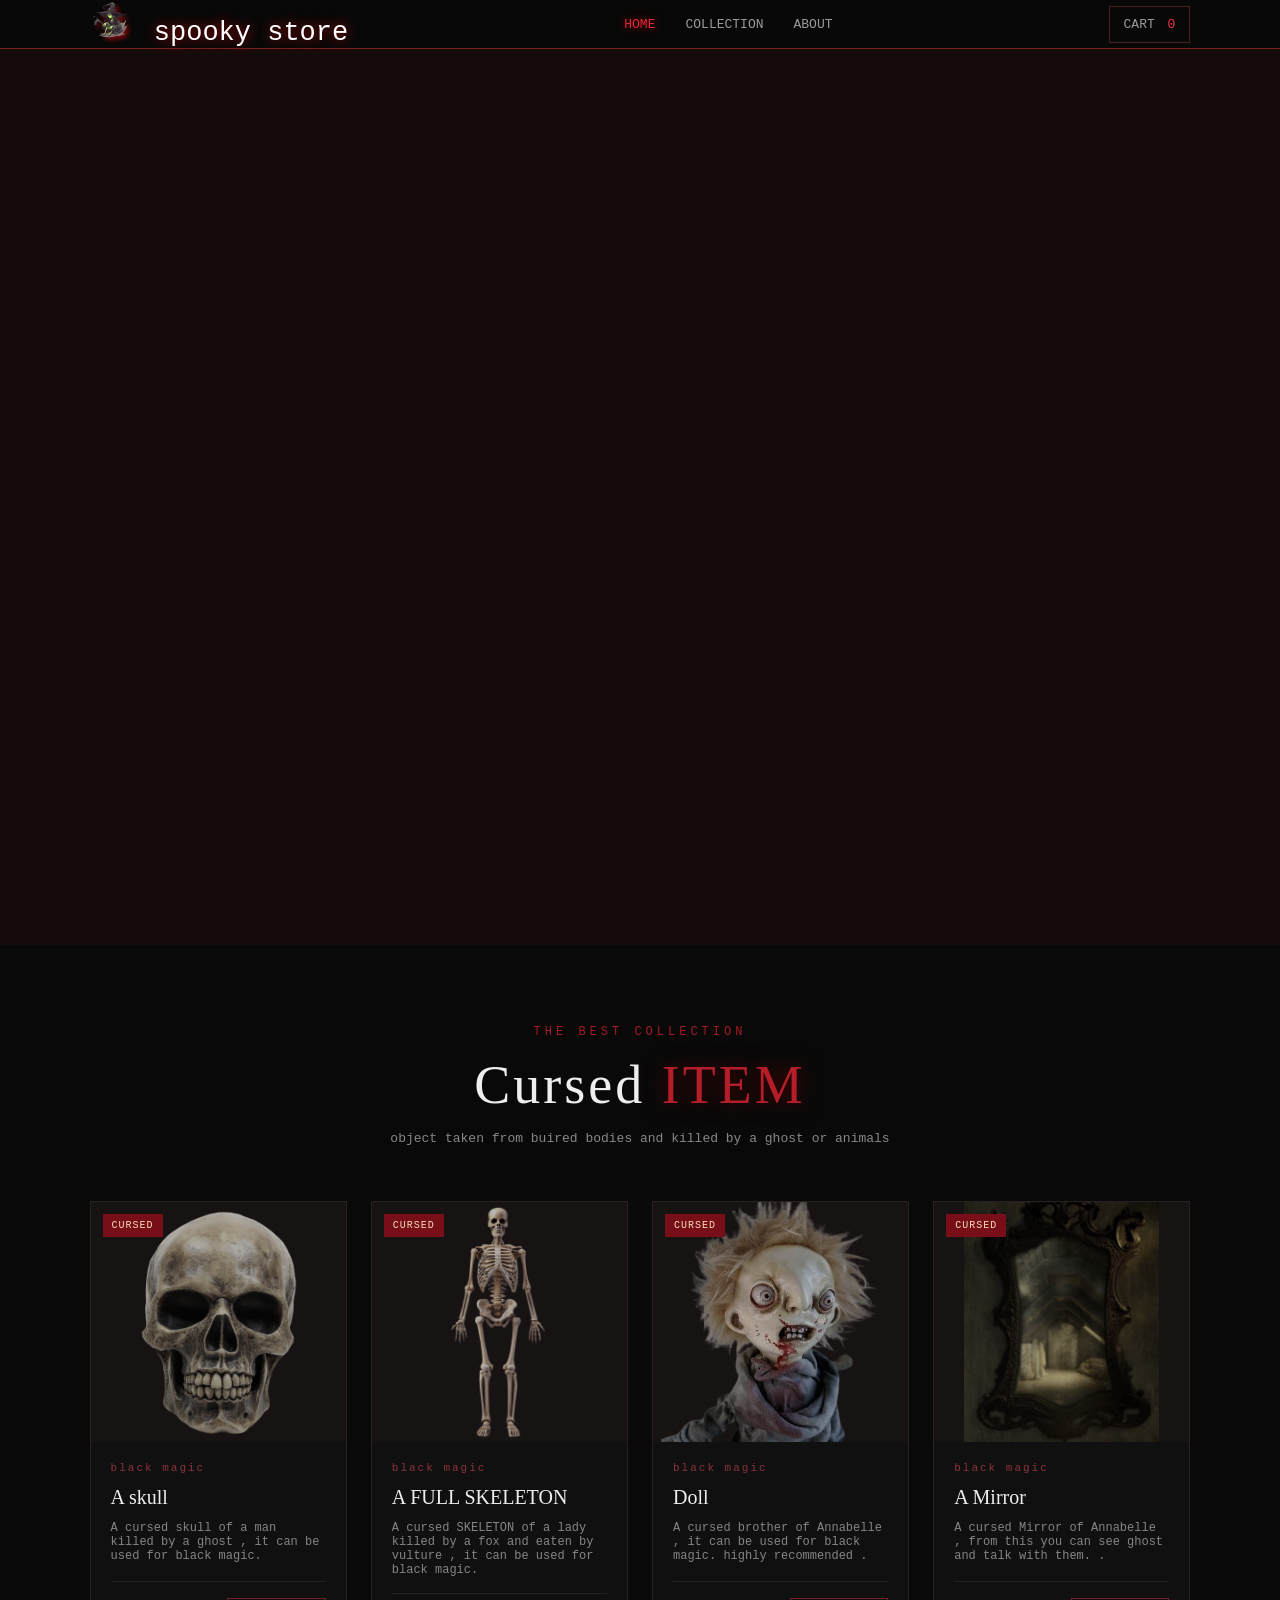
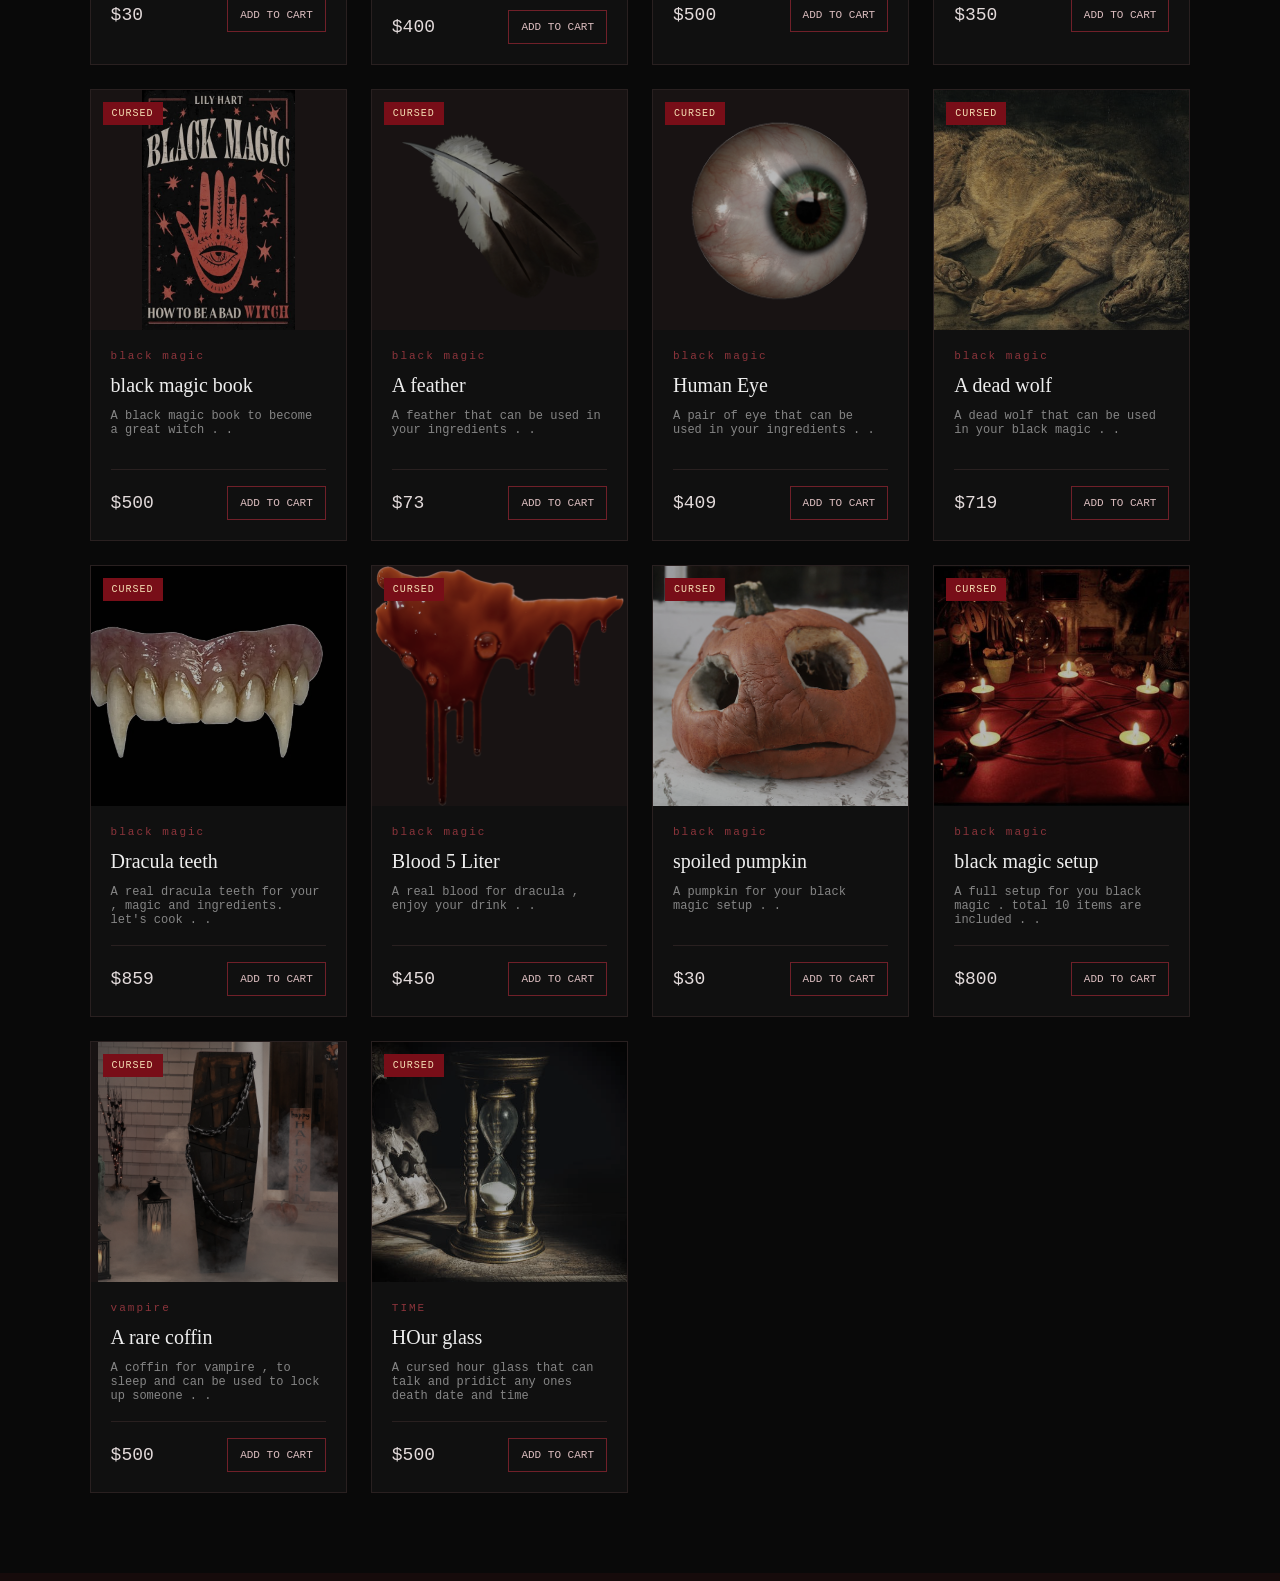
==== index.html @ 58c18a5a "added more shop items and made the shop responsive for small devies also" ====
<!DOCTYPE html>
<html lang="en">
<head>
    <meta charset="UTF-8">
    <meta name="viewport" content="width=device-width, initial-scale=1.0">
    <link rel="stylesheet" href="style.css">
    <title>Spooky store</title>
</head>
<body>
     <nav class="spooky-navbar">
        <a href="#" class="logo">
            <span class="icon">
                <img src="./assets/logo.png" alt="manager of spooky store" width="40px">
            </span>
            spooky <span>store</span>
        </a>
        <div class="spooky-links">
            <a href="#home" class="home"> Home</a>
            <a href="#collection"> collection</a>
            <a href="#about">About</a>
        </div>
        <a href="#cart" class="cart">
            <span>cart</span>
            <span class="cart-item">0 </span>
        </a>
     </nav>
     <div class="theme" id="theme">
        <div class="title-img">
        <img src="./assets/witch.png" alt="spooky store manager" width="300px">
        </div>
        <h1 class="title">SPOOKY STORE</h1>
     </div>
     <br><br><br>
    <section  class="spooky-shop-section" id="collection">
        <div class="shop-heading">
            <p class="headone">THE BEST COLLECTION</p>
            <h1>Cursed <span>ITEM</span></h1>
            <p>object taken from buired bodies and killed by a ghost or animals</p>
        </div>
        <div class="shop-grid">
            <div class="item-card">
                <div class="item-image">
                    <img src="./assets/shop-items/skull.png" alt="an cursed skull for black magic">
                    <span class="item-tag">CURSED</span>
                </div>
                <div class="item-info">
                    <p class="item-type">black magic</p>
                    <h2>A skull</h2>
                    <p class="item-detail">
                        A cursed skull of a man killed by a ghost , it can be used for black magic.
                    </p>
                     <div class="item-down">
                    <span class="price">$30</span>
                    <button class="add-to-cart">ADD TO CART</button>
                </div>
                </div>
            </div>
            
             <div class="item-card">
                <div class="item-image">
                    <img src="./assets/shop-items/skeleton.png" alt="an cursed skeleton for black magic">
                    <span class="item-tag">CURSED</span>
                </div>
                <div class="item-info">
                    <p class="item-type">black magic</p>
                    <h2>A FULL SKELETON</h2>
                    <p class="item-detail">
                        A cursed SKELETON of a lady killed by a fox and eaten by vulture , it can be used for black magic.
                    </p>
                     <div class="item-down">
                    <span class="price">$400</span>
                    <button class="add-to-cart">ADD TO CART</button>
                </div>
                </div>
            </div>
         
             <div class="item-card">
                <div class="item-image">
                    <img src="./assets/shop-items/creepy-dool.png" alt="an cursed doll">
                    <span class="item-tag">CURSED</span>
                </div>
                <div class="item-info">
                    <p class="item-type">black magic</p>
                    <h2>Doll</h2>
                    <p class="item-detail">
                        A cursed brother of Annabelle , it can be used for black magic. highly recommended
.                    </p>
                     <div class="item-down">
                    <span class="price">$500</span>
                    <button class="add-to-cart">ADD TO CART</button>
                </div>
                </div>
            </div>
             <div class="item-card">
                <div class="item-image">
                    <img src="./assets/shop-items/mirror.png" alt="an cursed mirrior">
                    <span class="item-tag">CURSED</span>
                </div>
                <div class="item-info">
                    <p class="item-type">black magic</p>
                    <h2>A Mirror</h2>
                    <p class="item-detail">
                        A cursed Mirror of Annabelle , from this you can see ghost and talk with them.
.                    </p>
                     <div class="item-down">
                    <span class="price">$350</span>
                    <button class="add-to-cart">ADD TO CART</button>
                </div>
                </div>
            </div>
             <div class="item-card">
                <div class="item-image">
                    <img src="./assets/shop-items/book.png" alt="a black magic book">
                    <span class="item-tag">CURSED</span>
                </div>
                <div class="item-info">
                    <p class="item-type">black magic</p>
                    <h2>black magic book</h2>
                    <p class="item-detail">
                       A black magic book to become a great witch .
.                    </p>
                     <div class="item-down">
                    <span class="price">$500</span>
                    <button class="add-to-cart">ADD TO CART</button>
                </div>
                </div>
            </div>
              
             <div class="item-card">
                <div class="item-image">
                    <img src="./assets/shop-items/feather.png" alt="a feather">
                    <span class="item-tag">CURSED</span>
                </div>
                <div class="item-info">
                    <p class="item-type">black magic</p>
                    <h2>A feather </h2>
                    <p class="item-detail">
                       A feather that can be used in your ingredients .
.                    </p>
                     <div class="item-down">
                    <span class="price">$73</span>
                    <button class="add-to-cart">ADD TO CART</button>
                </div>
                </div>
            </div>
           
             <div class="item-card">
                <div class="item-image">
                    <img src="./assets/shop-items/eye.png" alt="a eye">
                    <span class="item-tag">CURSED</span>
                </div>
                <div class="item-info">
                    <p class="item-type">black magic</p>
                    <h2>Human Eye </h2>
                    <p class="item-detail">
                       A pair of eye that can be used in your ingredients .
.                    </p>
                     <div class="item-down">
                    <span class="price">$409</span>
                    <button class="add-to-cart">ADD TO CART</button>
                </div>
                </div>
            </div>
               
            <div class="item-card">
                <div class="item-image">
                    <img src="./assets/shop-items/wolf.png" alt="a dead wolf">
                    <span class="item-tag">CURSED</span>
                </div>
                <div class="item-info">
                    <p class="item-type">black magic</p>
                    <h2>A dead wolf </h2>
                    <p class="item-detail">
                       A dead wolf that can be used in your black magic .
.                    </p>
                     <div class="item-down">
                    <span class="price">$719</span>
                    <button class="add-to-cart">ADD TO CART</button>
                </div>
                </div>
            </div>
             
            <div class="item-card">
                <div class="item-image">
                    <img src="./assets/shop-items/dracula-teeth.png" alt="a dracula teeth">
                    <span class="item-tag">CURSED</span>
                </div>
                <div class="item-info">
                    <p class="item-type">black magic</p>
                    <h2>Dracula teeth </h2>
                    <p class="item-detail">
                        A real dracula teeth for your , magic and ingredients. let's cook .
.                    </p>
                     <div class="item-down">
                    <span class="price">$859</span>
                    <button class="add-to-cart">ADD TO CART</button>
                </div>
                </div>
            </div>
              
               
            <div class="item-card">
                <div class="item-image">
                    <img src="./assets/shop-items/human-blood.png" alt="Human blood">
                    <span class="item-tag">CURSED</span>
                </div>
                <div class="item-info">
                    <p class="item-type">black magic</p>
                    <h2>Blood 5 Liter </h2>
                    <p class="item-detail">
                        A real blood for dracula , enjoy your drink  .
.                    </p>
                     <div class="item-down">
                    <span class="price">$450</span>
                    <button class="add-to-cart">ADD TO CART</button>
                </div>
                </div>
            </div>
               <div class="item-card">
                <div class="item-image">
                    <img src="./assets/shop-items/pumpkin.png" alt="pumpkin">
                    <span class="item-tag">CURSED</span>
                </div>
                <div class="item-info">
                    <p class="item-type">black magic</p>
                    <h2>spoiled pumpkin</h2>
                    <p class="item-detail">
                        A pumpkin for your black magic setup .
.                    </p>
                     <div class="item-down">
                    <span class="price">$30</span>
                    <button class="add-to-cart">ADD TO CART</button>
                </div>
                </div>
            </div>

            <div class="item-card">
                <div class="item-image">
                    <img src="./assets/shop-items/bm-setup.png" alt="setup">
                    <span class="item-tag">CURSED</span>
                </div>
                <div class="item-info">
                    <p class="item-type">black magic</p>
                    <h2>black magic setup</h2>
                    <p class="item-detail">
                        A full setup for you black magic . total 10 items are included .
.                    </p>
                     <div class="item-down">
                    <span class="price">$800</span>
                    <button class="add-to-cart">ADD TO CART</button>
                </div>
                </div>
            </div>
             <div class="item-card">
                <div class="item-image">
                    <img src="./assets/shop-items/coffin.png" alt="coffin">
                    <span class="item-tag">CURSED</span>
                </div>
                <div class="item-info">
                    <p class="item-type">vampire</p>
                    <h2>A rare coffin</h2>
                    <p class="item-detail">
                        A coffin for vampire , to sleep and can be used to lock up someone .
.                    </p>
                     <div class="item-down">
                    <span class="price">$500</span>
                    <button class="add-to-cart">ADD TO CART</button>
                </div>
                </div>
            </div>
           
               <div class="item-card">
                <div class="item-image">
                    <img src="./assets/shop-items/hour-glass.png" alt="hour glass">
                    <span class="item-tag">CURSED</span>
                </div>
                <div class="item-info">
                    <p class="item-type">TIME</p>
                    <h2>HOur glass</h2>
                    <p class="item-detail">
                       A cursed hour glass that can talk and pridict any ones death date and time 
                                        </p>
                     <div class="item-down">
                    <span class="price">$500</span>
                    <button class="add-to-cart">ADD TO CART</button>
                </div>
                </div>
            </div>

        </div>
    </section>
     <script src="script.js"></script>
</body>
</html>
---- style.css ----
*{
    margin: 0;
    padding: 0;
    box-sizing: border-box;
}
body{
    background-color: rgb(22, 11, 11);
}

#theme{
    opacity: 1;
    width: 100%;
    height: 99vh;
    display: flex;
    align-items: center;
    justify-content: center;
    flex-direction: column;
    gap: 30px;
    transition: opacity 1s ease;
}
@font-face {
    font-family: come;
    src: url(./assets/fonts/come.ttf);
}
.title{
    font-family: come;
    color: rgb(183, 25, 25);
    font-size: 150px;
}


.title-img {
    position: relative;
    display: inline-block;
}

.title-img img {
    display: block;
    filter: drop-shadow(5px 5px 15px red);
}

.title-img::before,
.title-img::after {
    content: "";
    position: absolute;
    inset: 0;
    background: url("/assets/witch.png") center/cover;
    pointer-events: none;
}

.title-img::before {
    animation: glitch1 2s infinite linear alternate-reverse;
    mix-blend-mode: screen;
}

.title-img::after {
    animation: glitch2 1.5s infinite linear alternate-reverse;
    mix-blend-mode: screen;
}

@keyframes glitch1 {

    0%,
    90% {
        clip-path: inset(0 0 0 0);
        transform: translate(0);
    }

    92% {
        clip-path: inset(20% 0 60% 0);
        transform: translate(-8px, 2px);
    }

    95% {
        clip-path: inset(70% 0 10% 0);
        transform: translate(8px, -2px);
    }

    100% {
        clip-path: inset(40% 0 40% 0);
        transform: translate(-4px);
    }

}

@keyframes glitch2 {

    0%,
    90% {
        clip-path: inset(0 0 0 0);
        transform: translate(0);
    }

    92% {
        clip-path: inset(10% 0 70% 0);
        transform: translate(-8px, 2px);
    }

    95% {
        clip-path: inset(60% 0 20% 0);
        transform: translate(8px, -2px);
    }

    100% {
        clip-path: inset(30% 0 70% 0);
        transform: translate(-4px);
    }
}

.spooky-navbar{
    position: fixed;
    z-index: 99;
    width: 100%;
    
    padding: 0 7%;
    display: flex;
    align-items: center;
    justify-content: space-between;
    gap: 24px;
    background: #080808;
    border-bottom: 1px solid #791f1f;
    font-family: monospace;
}

.logo{
    font-size: 27px;
    color: rgb(255, 255, 255);
    text-decoration: none;
    white-space: nowrap;
    text-shadow: 0 0 12px rgb(182, 8, 8);
}
.icon{
    margin-right: 8px;
}
.icon img{
    filter: drop-shadow(3px 3px 2px rgba(214, 10, 10, 0.5));
}
.spooky-links{
 display: flex;
 gap: 30px;
}
.spooky-links a, .cart{
    color: #9c9999;
    font-size: 13px;
    text-transform: uppercase;
    text-decoration: none;
    transition: color 0.3s , text-shadow 0.3s;
}

.spooky-links a:hover, .spooky-links a.home , .cart:hover{
    color: #e32636;
    text-shadow: 0 0 10px #8b0000;
}

.spooky-links a{
    position: relative;
    padding: 10px 0;
}

.spooky-links a::after{
    content: "";
    position: absolute;
    left: 0;
    bottom: 0;
    width: 0px;
    height: 2px;
    background: #c01825;
    transition: width 0.3s;
}

.spooky-links a:hover::after,
.spooky-links a.active::after {
  width: 100%;
}

.cart {
  border: 1px solid #492020;
  padding: 10px 14px;
  white-space: nowrap;
}

.cart-item {
  color: #ed3945;
  margin-left: 5px;
}

.spooky-shop-section{
     background: #090909;
     color: rgb(238, 238, 238);
     padding: 80px 7%;
     min-height: 100vh;
}
.shop-heading{
    text-align: center;
    margin-bottom: 55px;
}
.headone{
    color: #a51b25;
    font-family: monospace;
    letter-spacing: 4px;
    font-size: 12px;
}
.shop-heading h1{
    font-family: cursive;
    font-size: clamp(38px,6vh,68px);
    font-weight: normal;
    margin: 15px;
    letter-spacing: 3px;
}
.shop-heading h1 span{
    color: #b51d29;
    text-shadow: 0 0 20px #5a0000;
}
.shop-heading > p:last-child{
    color: #888888;
    font-family:monospace;
}

.shop-grid{
    display: grid;
    grid-template-columns: repeat(4,minmax(0,1fr));
    gap: 24px;
}

.item-card{
    background:#101010;
    border: 1px solid #292020;
    transition: transform 0.3s , border-color 0.3s , box-shadow 0.3s;
    overflow: hidden;
}
.item-card:hover{
    transform: translateY(-7px);
    border-color: #8d1720;
    box-shadow: 0 8px 30px #4a000022;
}

.item-image{
    height: 240px;
    position: relative;
    overflow: hidden;
    background:#181313;
    display: flex;
    align-items: center;
    justify-content: center;
    flex-direction: column;
}
.item-image img{
    height: 100%;
    object-fit: cover;
    display: block;
    filter: brightness(0.72) saturate(0.65);
    transition: transform 0.5s , filter 0.5s;
}
.item-card:hover .item-image img{
    transform: scale(1.06);
    filter: brightness(0.95) saturate(0.85);
}
.item-tag{
    position: absolute;
    top: 12px;
    left: 12px;
    background:#780e18;
    color: wheat;
    padding: 6px 9px;
    font-size: 10px;
    font-family: monospace;
    letter-spacing: 1px;
}
.item-info{
    padding: 20px;
}
.item-type{
    color: #8b343b;
    font-size: 11px;
    font-family: monospace;
    letter-spacing: 2px;
}
.item-info h2{
    font-size: 20px;
    font-weight: normal;
    margin: 12px 0;
}

.item-detail{
    color: #858585;
    font-size: 12px;
    font-family: monospace;
    min-height: 44px;

}

.item-down{
    display: flex;
    align-items: center;
    justify-content: space-between;
    gap: 10px;
    flex-wrap: wrap;
    margin-top: 16px;
    border-top: 1px solid #292020;
    padding-top:16px;
}

.price{
    color: #e2dada;
    font-size: 18px;
    font-family: monospace;
}
.add-to-cart{
    background-color: transparent;
    border: 1px solid #702029;
    color: #dbbdbf;
    padding: 10px 12px;
    font-size: 11px;
    font-family: monospace;
   cursor: pointer;
   transition: background 0.3s , color 0.3s;
}
.add-to-cart:hover{
    background: #861521;
    color: white;
}


/* responsive design grid */
@media (max-width : 650px) {
    .spooky-navbar{
        padding: 18px 5%;
        flex-wrap: wrap;
        justify-content: center;
    }
    .spooky-links{
        order: 3;
        width: 100%;
        justify-content: center;
        gap: 20px;
    }
    
}

@media (max-width:520px) {
    .shop-grid{
        grid-template-columns: 1fr;
    }
    .item-image{
        height: 280px;
    }
    .spooky-shop-section{
        padding: 55px 6%;
    }
}
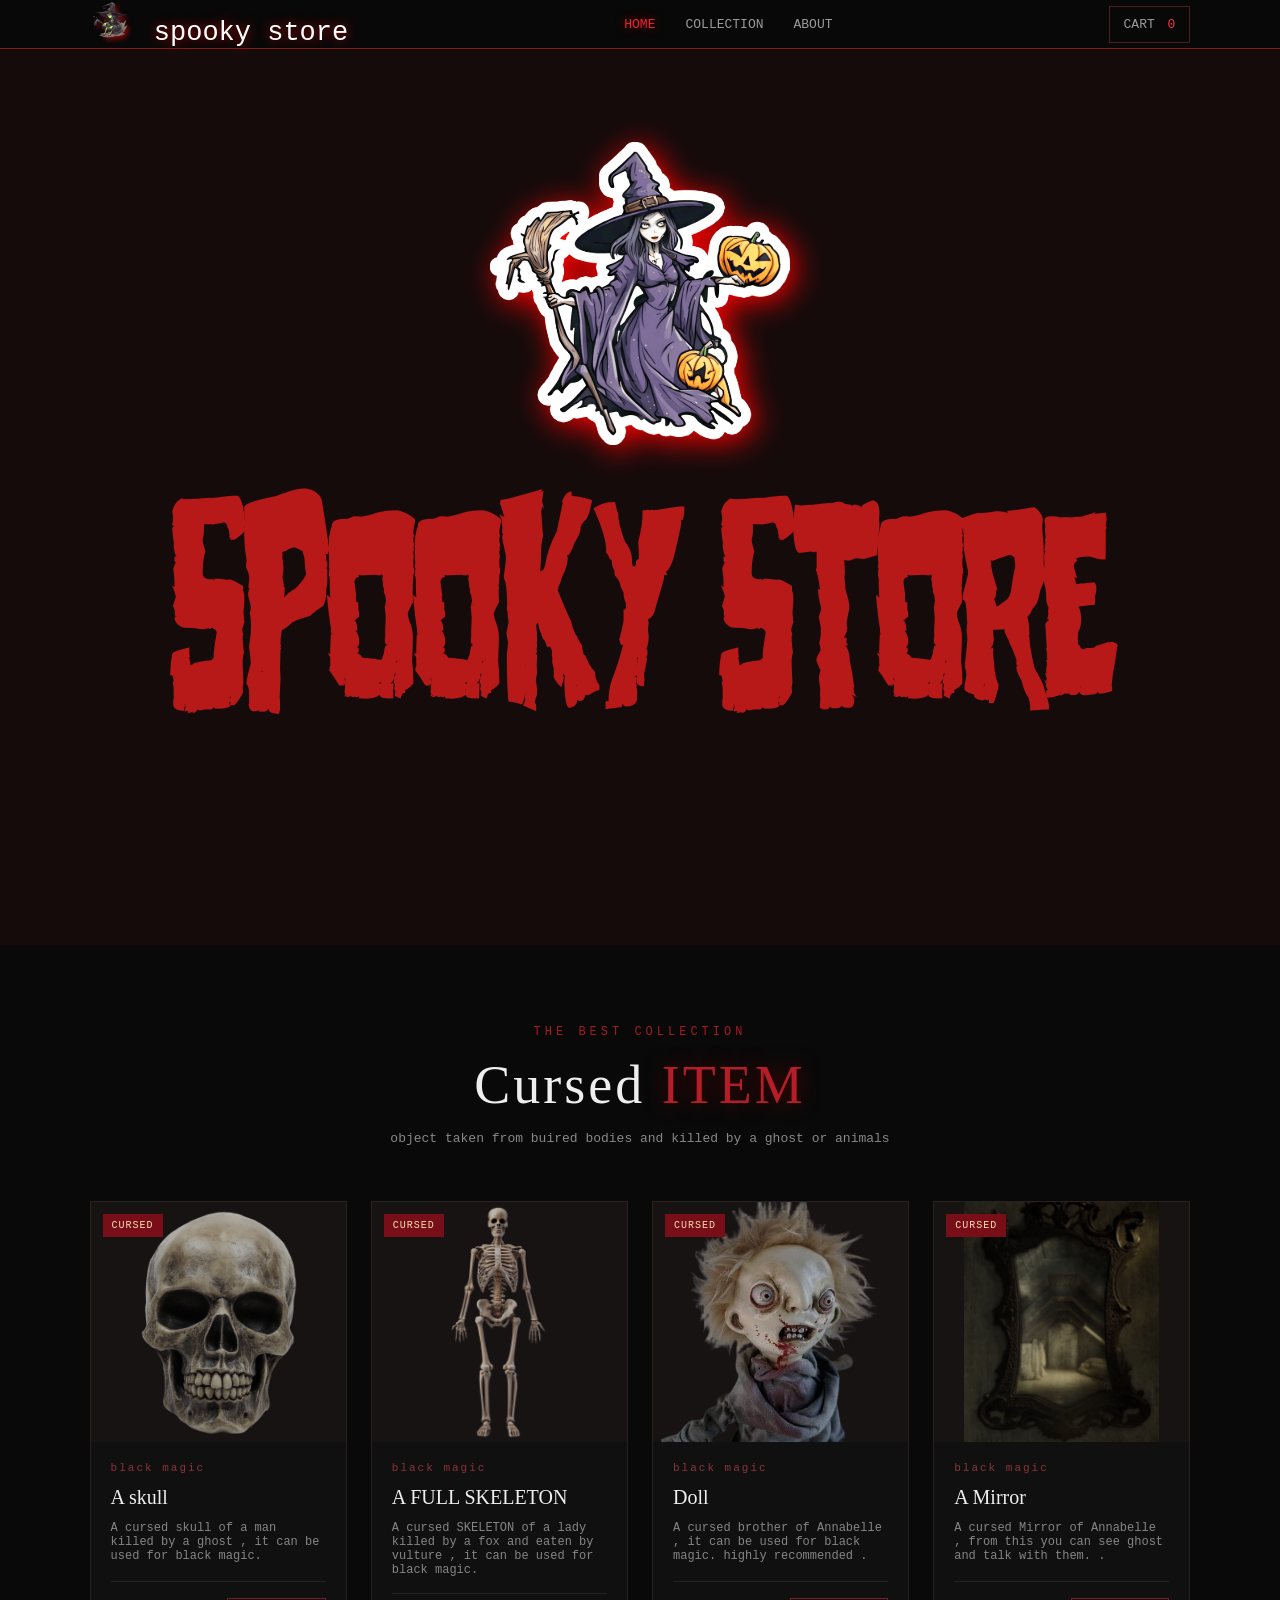
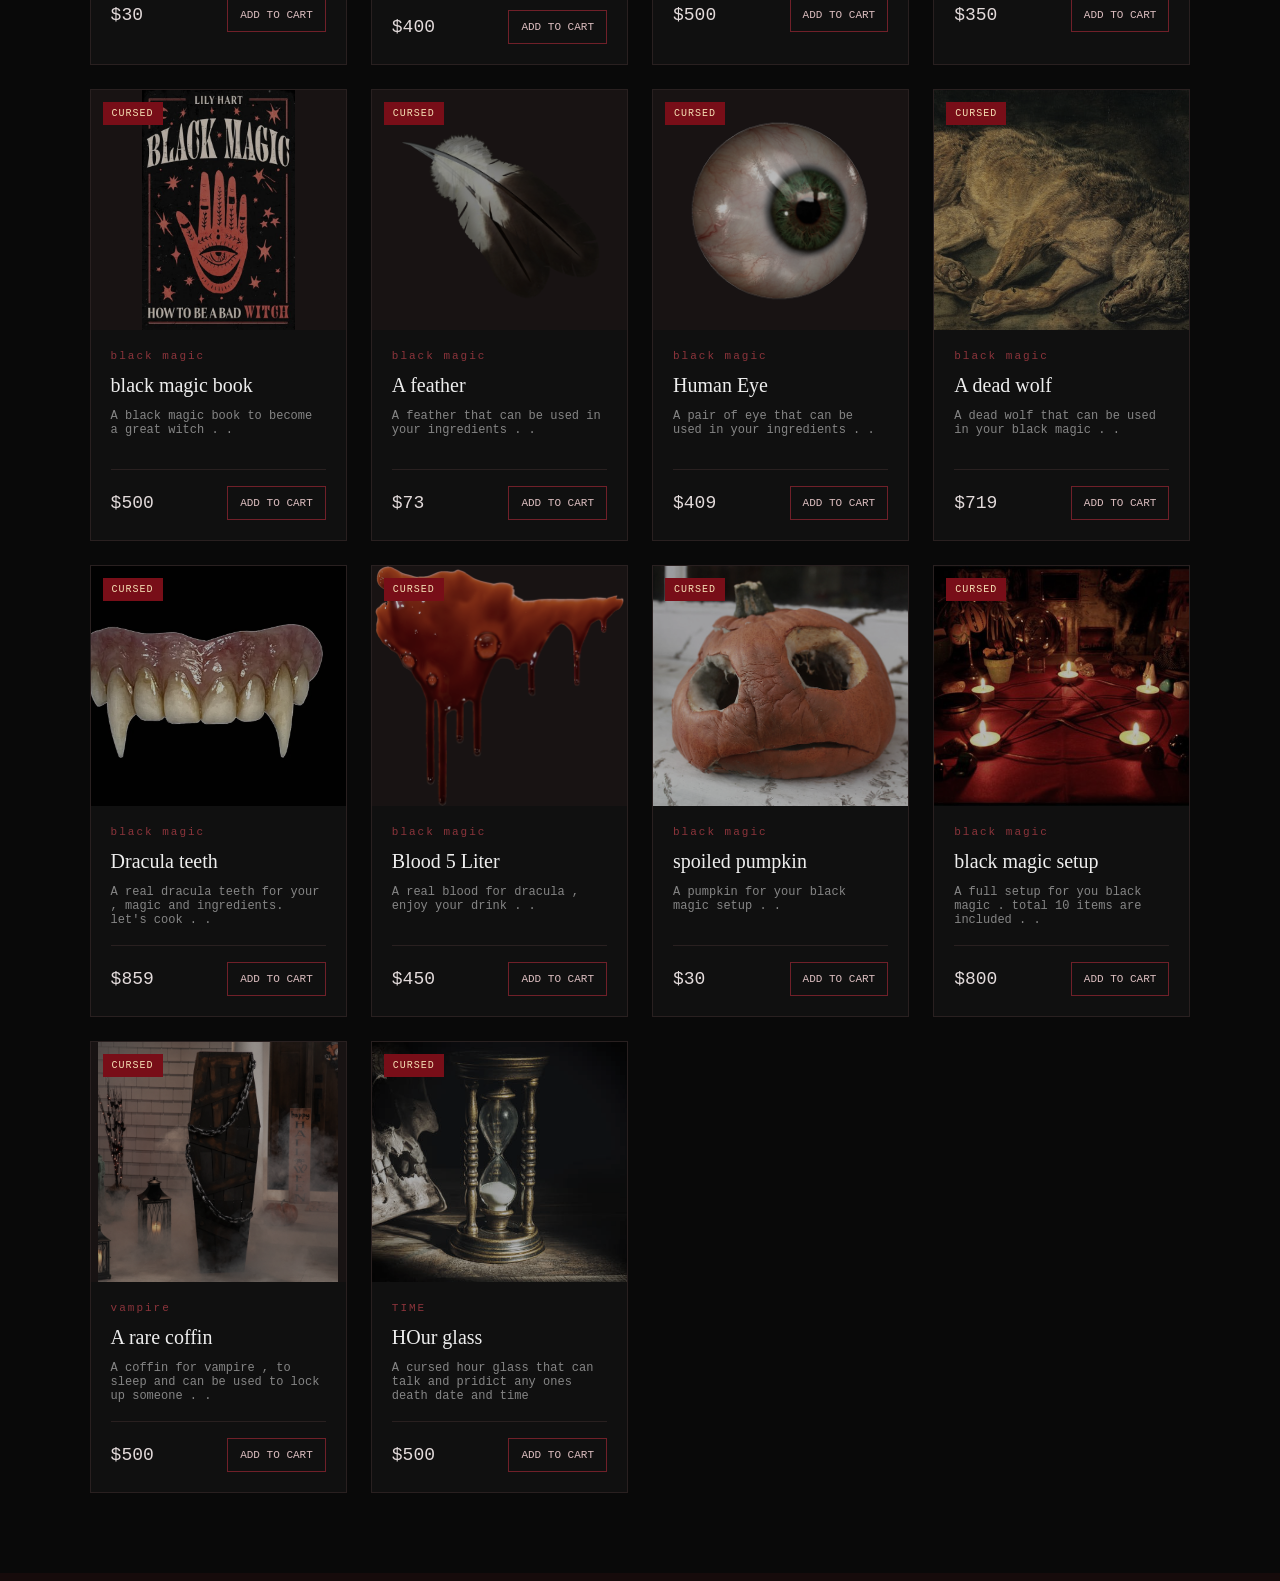
==== commit 77d2b442: "added about us section , on overlay" ====
--- a/index.html
+++ b/index.html
@@ -17,13 +17,27 @@
         <div class="spooky-links">
             <a href="#home" class="home"> Home</a>
             <a href="#collection"> collection</a>
-            <a href="#about">About</a>
+            <a href="#" id="about">About</a>
         </div>
         <a href="#cart" class="cart">
             <span>cart</span>
             <span class="cart-item">0 </span>
         </a>
      </nav>
+    <div class="about-overlay">
+        <div class="about">
+            <h2>About us</h2>
+            <br>
+            <p>THIS IS A WEBSITE WHERE YOU CAN BUY ANY CREPPY AND CURSED ITEM AND EVEN ON 1000 PURCHASE YOU WILL GET A CHANCE TO MEET A WITCH . </p>
+          <br><P>ALL THE ITEMS OF OUR STORE IS SHIPPED DIRECTLY FORM HELL , AND DELIVERD BY OUR SPECIAL WITCHES . </P>
+          <br><p> FOR ANY INQUERY YOU CAN MEET US AFTER YOU DIE , SO MAKE SURE YOU DIE EARLY . WE ARE WATING FOR YOU HAHA . .</p>
+            <br>
+          <button id="hideAbout">OKEY</button>
+        </div>
+    </div>
+
+
+
      <div class="theme" id="theme">
         <div class="title-img">
         <img src="./assets/witch.png" alt="spooky store manager" width="300px">
--- a/style.css
+++ b/style.css
@@ -347,4 +347,53 @@
     .spooky-shop-section{
         padding: 55px 6%;
     }
+}
+
+
+.about-overlay{
+    
+    position: fixed;
+    inset: 0;
+    z-index: 1000;
+    display: none;
+    justify-content: center;
+    align-items: center;
+    background: rgba(0,0,0,0.75);
+}
+
+.about{
+    width: 350px;
+    max-width: 90%;
+    padding: 30px;
+    background: #100b0b;
+    color: white;
+    border: 1px solid #761414;
+    box-shadow: 0 0 0 30px rgba(150,0,0,0.3);
+    text-align: center;
+}
+
+@font-face {
+    font-family: zombie;
+    src: url(./assets/fonts/Zombie.ttf);
+    letter-spacing: 4px;
+}
+.about p{
+    font-family: zombie;
+}
+#hideAbout{
+    padding: 13px 30px;
+    background-color: #150909;
+    color: #e8dada;
+    border: 1px solid #8b1720;
+    font-family: monospace;
+    font-size: 14px;
+    letter-spacing: 2px;
+    cursor: pointer;
+    transition: translateY(-3px);
+}
+#hideAbout:hover{
+    background: #8b101b;
+    color: white;
+    border-color: #d62635;
+    box-shadow: 0 0 20px #8b101ab5;
 }
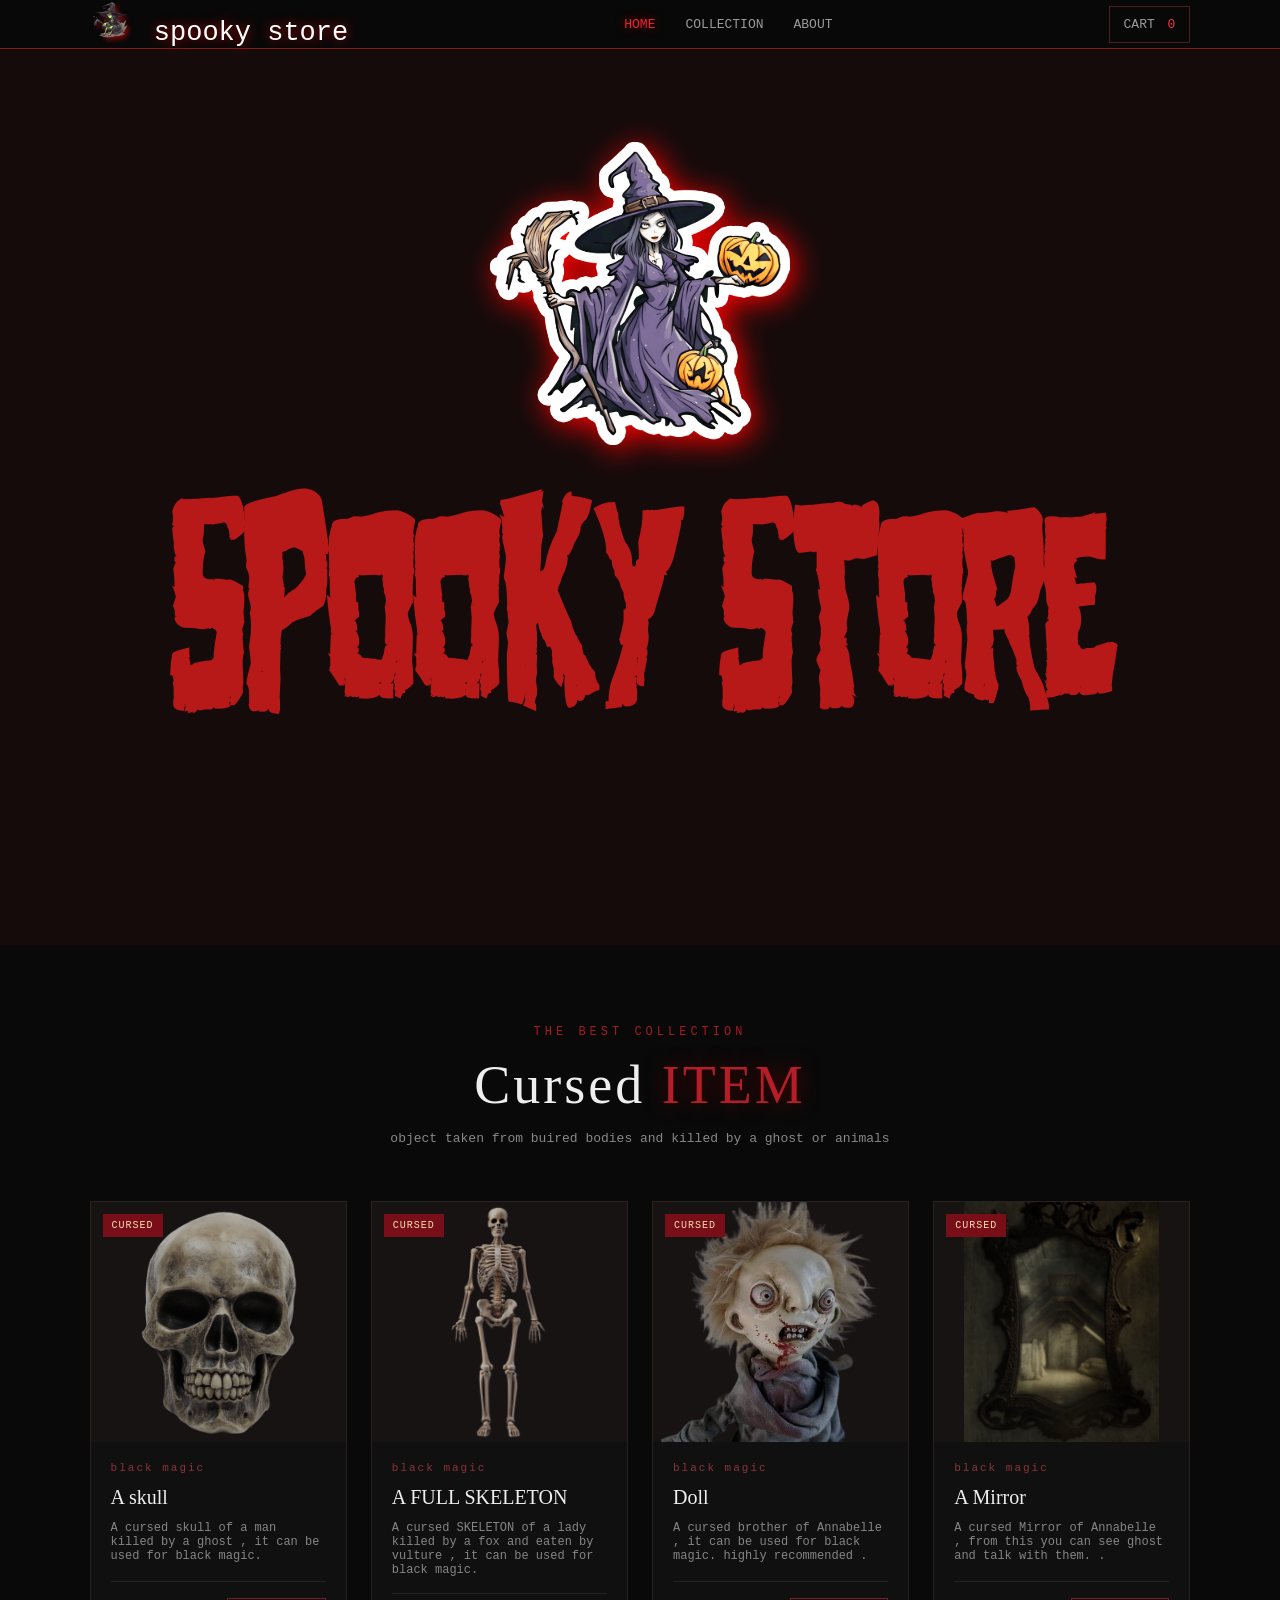
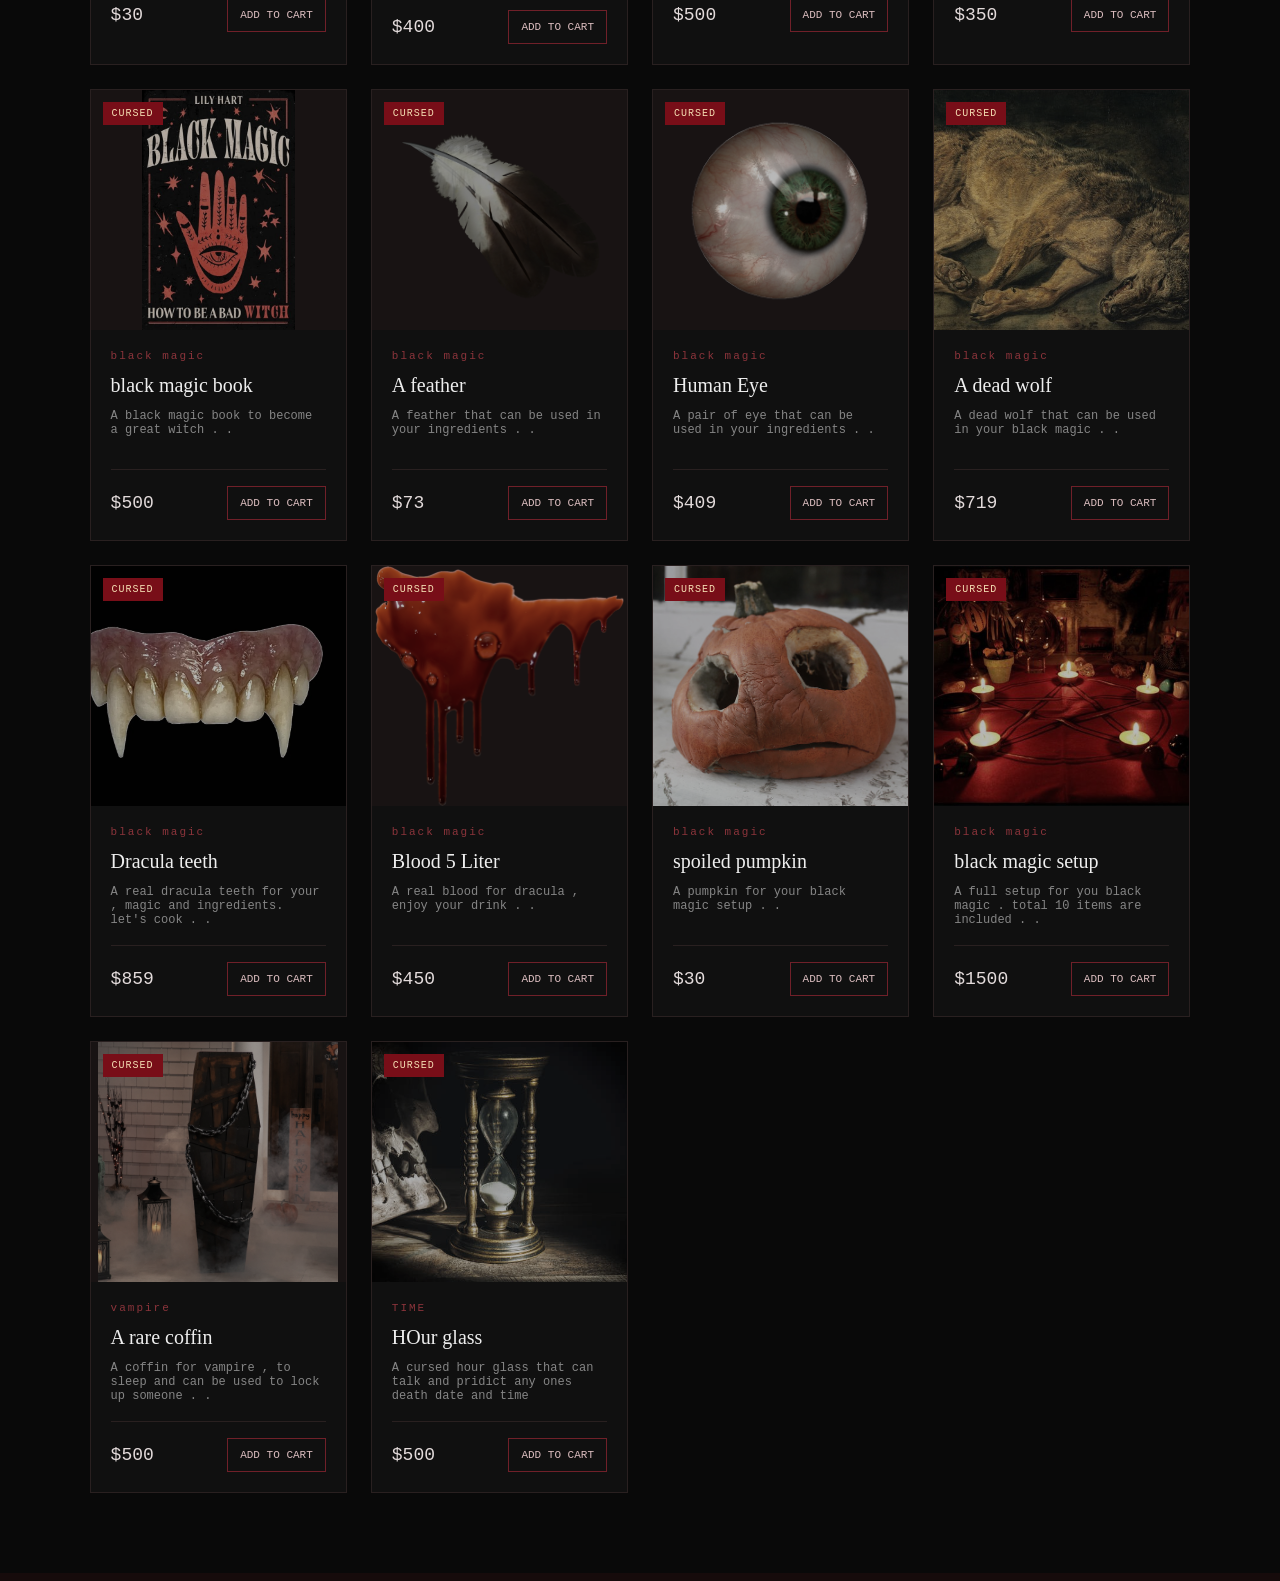
==== commit adaf77fd: "added function for add to cart and update cart using localstorage to store all cart item" ====
--- a/index.html
+++ b/index.html
@@ -52,7 +52,7 @@
             <p>object taken from buired bodies and killed by a ghost or animals</p>
         </div>
         <div class="shop-grid">
-            <div class="item-card">
+            <div class="item-card" data-name="A skull" data-price="30">
                 <div class="item-image">
                     <img src="./assets/shop-items/skull.png" alt="an cursed skull for black magic">
                     <span class="item-tag">CURSED</span>
@@ -71,7 +71,7 @@
             </div>
             
              <div class="item-card">
-                <div class="item-image">
+                <div class="item-image" data-name="A full skeleton" data-price="400">
                     <img src="./assets/shop-items/skeleton.png" alt="an cursed skeleton for black magic">
                     <span class="item-tag">CURSED</span>
                 </div>
@@ -88,7 +88,7 @@
                 </div>
             </div>
          
-             <div class="item-card">
+             <div class="item-card" data-name="A doll (brother of annabelle)" data-price="500">
                 <div class="item-image">
                     <img src="./assets/shop-items/creepy-dool.png" alt="an cursed doll">
                     <span class="item-tag">CURSED</span>
@@ -105,7 +105,7 @@
                 </div>
                 </div>
             </div>
-             <div class="item-card">
+             <div class="item-card" data-name="A cursed Mirror" data-price="350">
                 <div class="item-image">
                     <img src="./assets/shop-items/mirror.png" alt="an cursed mirrior">
                     <span class="item-tag">CURSED</span>
@@ -122,7 +122,7 @@
                 </div>
                 </div>
             </div>
-             <div class="item-card">
+             <div class="item-card" data-name="Black magic book" data-price="500">
                 <div class="item-image">
                     <img src="./assets/shop-items/book.png" alt="a black magic book">
                     <span class="item-tag">CURSED</span>
@@ -140,7 +140,7 @@
                 </div>
             </div>
               
-             <div class="item-card">
+             <div class="item-card" data-name="A feather" data-price="73">
                 <div class="item-image">
                     <img src="./assets/shop-items/feather.png" alt="a feather">
                     <span class="item-tag">CURSED</span>
@@ -158,7 +158,7 @@
                 </div>
             </div>
            
-             <div class="item-card">
+             <div class="item-card" data-name="Human Eye" data-price="409">
                 <div class="item-image">
                     <img src="./assets/shop-items/eye.png" alt="a eye">
                     <span class="item-tag">CURSED</span>
@@ -176,7 +176,7 @@
                 </div>
             </div>
                
-            <div class="item-card">
+            <div class="item-card" data-name="A dead wolf" data-price="719">
                 <div class="item-image">
                     <img src="./assets/shop-items/wolf.png" alt="a dead wolf">
                     <span class="item-tag">CURSED</span>
@@ -194,7 +194,7 @@
                 </div>
             </div>
              
-            <div class="item-card">
+            <div class="item-card" data-name="Dracula teeth" data-price="859">
                 <div class="item-image">
                     <img src="./assets/shop-items/dracula-teeth.png" alt="a dracula teeth">
                     <span class="item-tag">CURSED</span>
@@ -212,8 +212,8 @@
                 </div>
             </div>
               
-               
-            <div class="item-card">
+                
+            <div class="item-card" data-name="Blood 5 liters" data-price="450">
                 <div class="item-image">
                     <img src="./assets/shop-items/human-blood.png" alt="Human blood">
                     <span class="item-tag">CURSED</span>
@@ -230,7 +230,7 @@
                 </div>
                 </div>
             </div>
-               <div class="item-card">
+               <div class="item-card" data-name="spoiled pumpkin" data-price="30">
                 <div class="item-image">
                     <img src="./assets/shop-items/pumpkin.png" alt="pumpkin">
                     <span class="item-tag">CURSED</span>
@@ -248,7 +248,7 @@
                 </div>
             </div>
 
-            <div class="item-card">
+            <div class="item-card" data-name="black magic setup" data-price="1500">
                 <div class="item-image">
                     <img src="./assets/shop-items/bm-setup.png" alt="setup">
                     <span class="item-tag">CURSED</span>
@@ -260,12 +260,12 @@
                         A full setup for you black magic . total 10 items are included .
 .                    </p>
                      <div class="item-down">
-                    <span class="price">$800</span>
-                    <button class="add-to-cart">ADD TO CART</button>
-                </div>
-                </div>
-            </div>
-             <div class="item-card">
+                    <span class="price">$1500</span>
+                    <button class="add-to-cart">ADD TO CART</button>
+                </div>
+                </div>
+            </div>
+             <div class="item-card" data-name="A rare coffin" data-price="500">
                 <div class="item-image">
                     <img src="./assets/shop-items/coffin.png" alt="coffin">
                     <span class="item-tag">CURSED</span>
@@ -283,7 +283,7 @@
                 </div>
             </div>
            
-               <div class="item-card">
+               <div class="item-card" data-name="HOur glass" data-price="500">
                 <div class="item-image">
                     <img src="./assets/shop-items/hour-glass.png" alt="hour glass">
                     <span class="item-tag">CURSED</span>
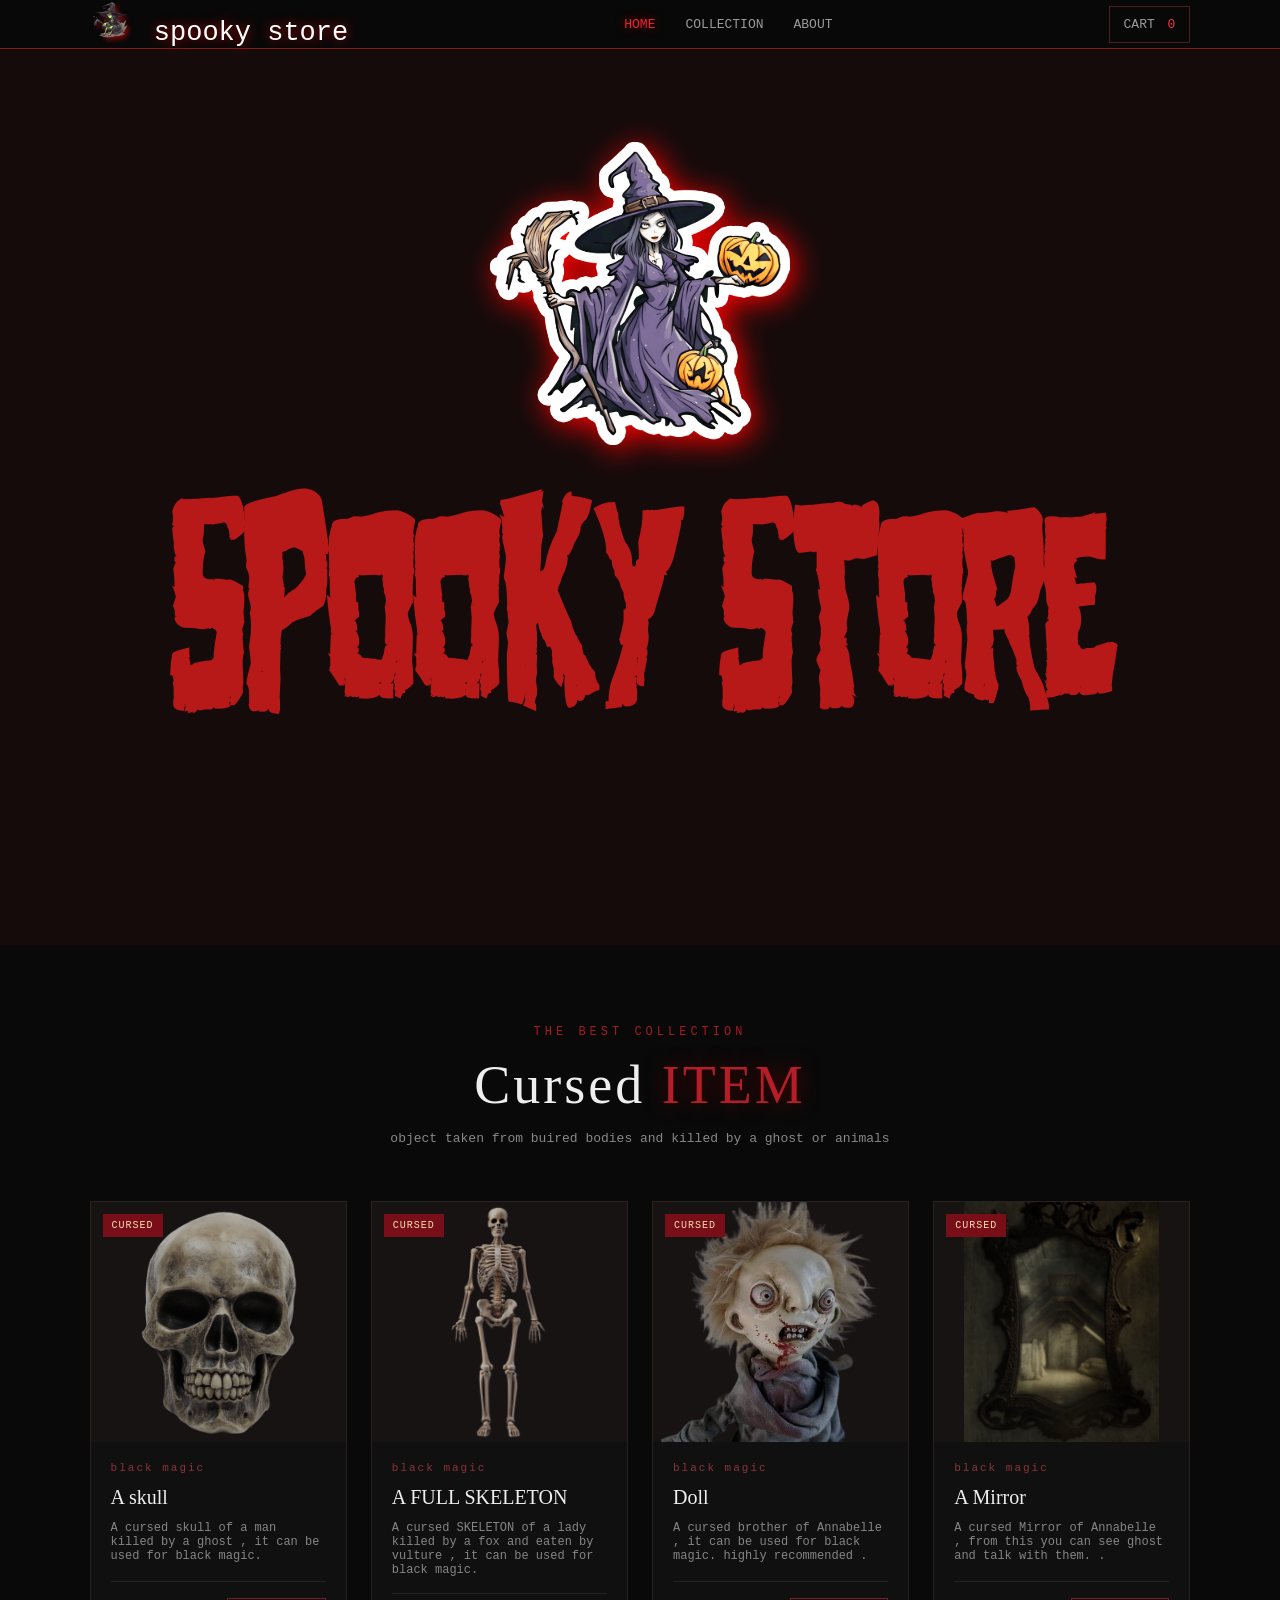
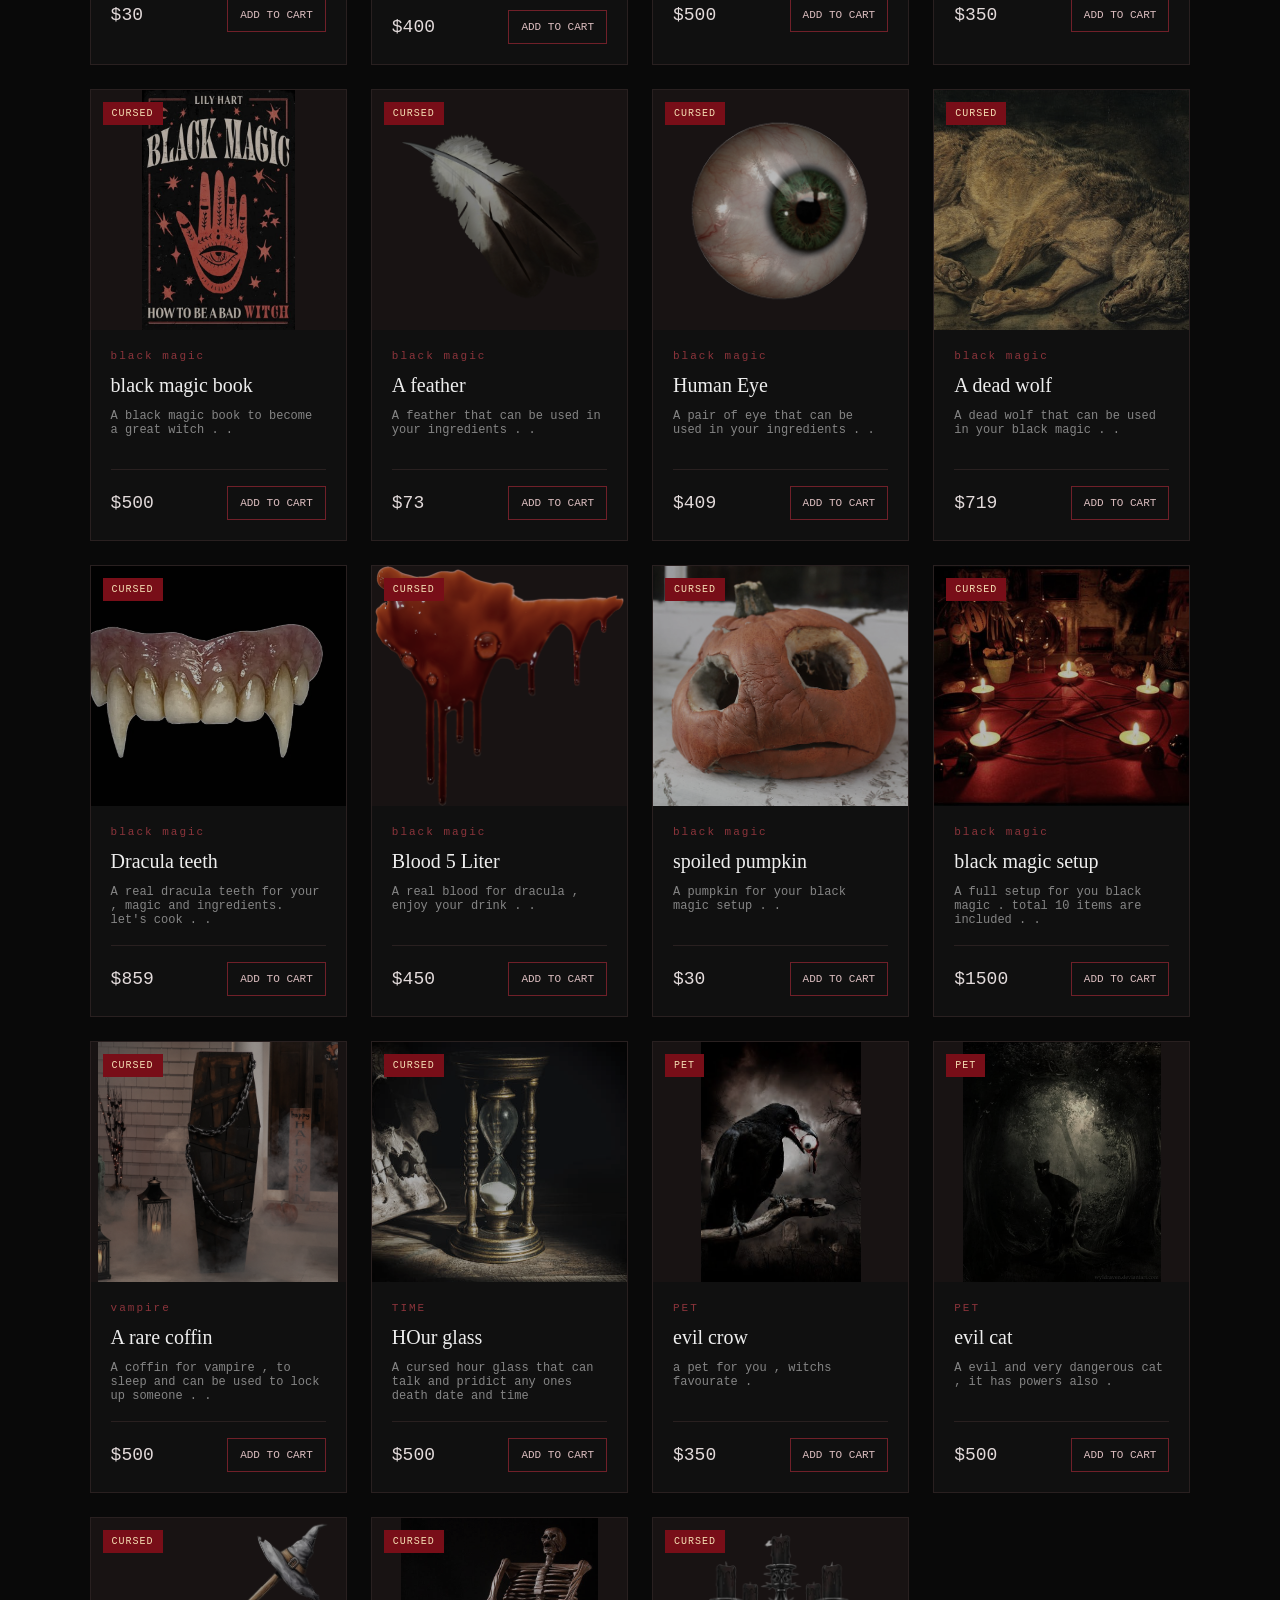
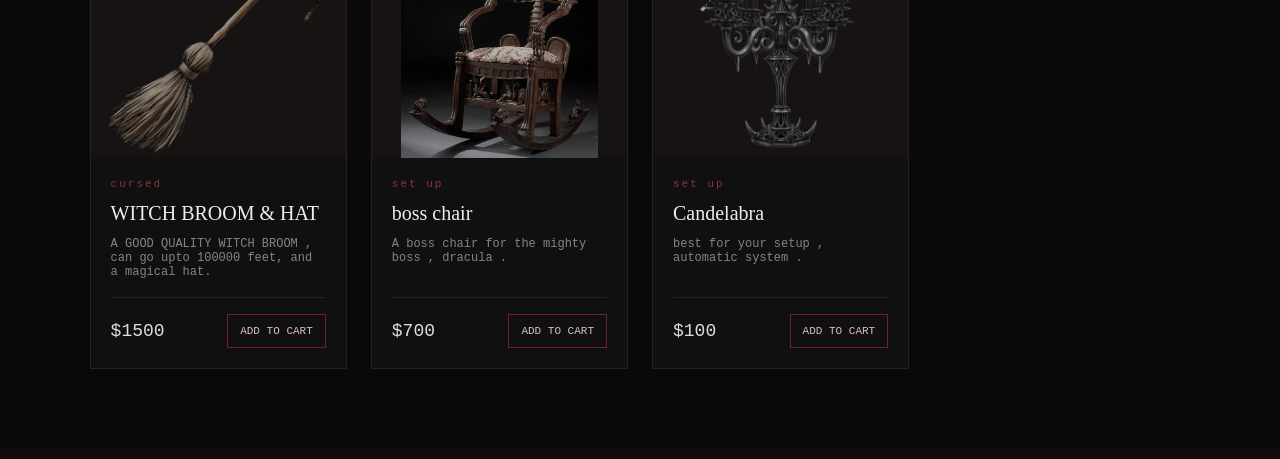
==== commit 5b9604d1: "added new shop items" ====
--- a/index.html
+++ b/index.html
@@ -19,7 +19,7 @@
             <a href="#collection"> collection</a>
             <a href="#" id="about">About</a>
         </div>
-        <a href="#cart" class="cart">
+        <a href="/cart.html" class="cart">
             <span>cart</span>
             <span class="cart-item">0 </span>
         </a>
@@ -52,7 +52,7 @@
             <p>object taken from buired bodies and killed by a ghost or animals</p>
         </div>
         <div class="shop-grid">
-            <div class="item-card" data-name="A skull" data-price="30">
+            <div class="item-card" data-name="A skull" data-price="30" data-img="./assets/shop-items/skull.png">
                 <div class="item-image">
                     <img src="./assets/shop-items/skull.png" alt="an cursed skull for black magic">
                     <span class="item-tag">CURSED</span>
@@ -70,8 +70,8 @@
                 </div>
             </div>
             
-             <div class="item-card">
-                <div class="item-image" data-name="A full skeleton" data-price="400">
+             <div class="item-card" data-name="A full skeleton" data-img="./assets/shop-items/skeleton.png" data-price="400">
+                <div class="item-image">
                     <img src="./assets/shop-items/skeleton.png" alt="an cursed skeleton for black magic">
                     <span class="item-tag">CURSED</span>
                 </div>
@@ -88,7 +88,7 @@
                 </div>
             </div>
          
-             <div class="item-card" data-name="A doll (brother of annabelle)" data-price="500">
+             <div class="item-card" data-img="./assets/shop-items/creepy-dool.png" data-name="A doll (brother of annabelle)" data-price="500">
                 <div class="item-image">
                     <img src="./assets/shop-items/creepy-dool.png" alt="an cursed doll">
                     <span class="item-tag">CURSED</span>
@@ -105,7 +105,7 @@
                 </div>
                 </div>
             </div>
-             <div class="item-card" data-name="A cursed Mirror" data-price="350">
+             <div class="item-card" data-img="./assets/shop-items/creepy-dool.png" data-name="A cursed Mirror" data-price="350">
                 <div class="item-image">
                     <img src="./assets/shop-items/mirror.png" alt="an cursed mirrior">
                     <span class="item-tag">CURSED</span>
@@ -122,7 +122,7 @@
                 </div>
                 </div>
             </div>
-             <div class="item-card" data-name="Black magic book" data-price="500">
+             <div class="item-card" data-img="./assets/shop-items/book.png" data-name="Black magic book" data-price="500">
                 <div class="item-image">
                     <img src="./assets/shop-items/book.png" alt="a black magic book">
                     <span class="item-tag">CURSED</span>
@@ -140,7 +140,7 @@
                 </div>
             </div>
               
-             <div class="item-card" data-name="A feather" data-price="73">
+             <div class="item-card" data-img="./assets/shop-items/feather.png" data-name="A feather" data-price="73">
                 <div class="item-image">
                     <img src="./assets/shop-items/feather.png" alt="a feather">
                     <span class="item-tag">CURSED</span>
@@ -158,7 +158,7 @@
                 </div>
             </div>
            
-             <div class="item-card" data-name="Human Eye" data-price="409">
+             <div class="item-card" data-img="./assets/shop-items/eye.png" data-name="Human Eye" data-price="409">
                 <div class="item-image">
                     <img src="./assets/shop-items/eye.png" alt="a eye">
                     <span class="item-tag">CURSED</span>
@@ -176,7 +176,7 @@
                 </div>
             </div>
                
-            <div class="item-card" data-name="A dead wolf" data-price="719">
+            <div class="item-card" data-img="./assets/shop-items/wolf.png" data-name="A dead wolf" data-price="719">
                 <div class="item-image">
                     <img src="./assets/shop-items/wolf.png" alt="a dead wolf">
                     <span class="item-tag">CURSED</span>
@@ -194,7 +194,7 @@
                 </div>
             </div>
              
-            <div class="item-card" data-name="Dracula teeth" data-price="859">
+            <div class="item-card" data-img="./assets/shop-items/dracula-teeth.png" data-name="Dracula teeth" data-price="859">
                 <div class="item-image">
                     <img src="./assets/shop-items/dracula-teeth.png" alt="a dracula teeth">
                     <span class="item-tag">CURSED</span>
@@ -213,7 +213,7 @@
             </div>
               
                 
-            <div class="item-card" data-name="Blood 5 liters" data-price="450">
+            <div class="item-card" data-img="./assets/shop-items/human-blood.png" data-name="Blood 5 liters" data-price="450">
                 <div class="item-image">
                     <img src="./assets/shop-items/human-blood.png" alt="Human blood">
                     <span class="item-tag">CURSED</span>
@@ -230,7 +230,7 @@
                 </div>
                 </div>
             </div>
-               <div class="item-card" data-name="spoiled pumpkin" data-price="30">
+               <div class="item-card" data-img="./assets/shop-items/pumpkin.png" data-name="spoiled pumpkin" data-price="30">
                 <div class="item-image">
                     <img src="./assets/shop-items/pumpkin.png" alt="pumpkin">
                     <span class="item-tag">CURSED</span>
@@ -248,7 +248,7 @@
                 </div>
             </div>
 
-            <div class="item-card" data-name="black magic setup" data-price="1500">
+            <div class="item-card" data-img="./assets/shop-items/bm-setup.png" data-name="black magic setup" data-price="1500">
                 <div class="item-image">
                     <img src="./assets/shop-items/bm-setup.png" alt="setup">
                     <span class="item-tag">CURSED</span>
@@ -265,7 +265,7 @@
                 </div>
                 </div>
             </div>
-             <div class="item-card" data-name="A rare coffin" data-price="500">
+             <div class="item-card" data-img="./assets/shop-items/coffin.png" data-name="A rare coffin" data-price="500">
                 <div class="item-image">
                     <img src="./assets/shop-items/coffin.png" alt="coffin">
                     <span class="item-tag">CURSED</span>
@@ -283,7 +283,7 @@
                 </div>
             </div>
            
-               <div class="item-card" data-name="HOur glass" data-price="500">
+               <div class="item-card" data-img="./assets/shop-items/hour-glass.png" data-name="HOur glass" data-price="500">
                 <div class="item-image">
                     <img src="./assets/shop-items/hour-glass.png" alt="hour glass">
                     <span class="item-tag">CURSED</span>
@@ -300,6 +300,96 @@
                 </div>
                 </div>
             </div>
+
+
+              <div class="item-card" data-img="./assets/shop-items/crow.png" data-name="evil crow" data-price="350">
+                <div class="item-image">
+                    <img src="./assets/shop-items/crow.png" alt="pet">
+                    <span class="item-tag">PET</span>
+                </div>
+                <div class="item-info">
+                    <p class="item-type">PET</p>
+                    <h2>evil crow</h2>
+                    <p class="item-detail">
+                       a pet for you , witchs favourate . 
+                                        </p>
+                     <div class="item-down">
+                    <span class="price">$350</span>
+                    <button class="add-to-cart">ADD TO CART</button>
+                </div>
+                </div>
+            </div>
+                <div class="item-card" data-img="./assets/shop-items/cat.png" data-name="evil cat" data-price="500">
+                <div class="item-image">
+                    <img src="./assets/shop-items/cat.png" alt="pet">
+                    <span class="item-tag">PET</span>
+                </div>
+                <div class="item-info">
+                    <p class="item-type">PET</p>
+                    <h2>evil cat</h2>
+                    <p class="item-detail">
+                       A evil and very dangerous cat , it has powers also .  
+                                        </p>
+                     <div class="item-down">
+                    <span class="price">$500</span>
+                    <button class="add-to-cart">ADD TO CART</button>
+                </div>
+                </div>
+            </div>
+
+              <div class="item-card" data-img="./assets/shop-items/witch-broom.png" data-name="Witch broom" data-price="1500">
+                <div class="item-image">
+                    <img src="./assets/shop-items/witch-broom.png" alt="broom">
+                    <span class="item-tag">CURSED</span>
+                </div>
+                <div class="item-info">
+                    <p class="item-type">cursed</p>
+                    <h2>WITCH BROOM & HAT</h2>
+                    <p class="item-detail">
+                       A GOOD QUALITY WITCH BROOM ,  can go upto 100000 feet, and a magical hat. 
+                                        </p>
+                     <div class="item-down">
+                    <span class="price">$1500</span>
+                    <button class="add-to-cart">ADD TO CART</button>
+                </div>
+                </div>
+            </div>
+             <div class="item-card" data-img="./assets/shop-items/boss-chair.png" data-name="BOSS CHAIR" data-price="700">
+                <div class="item-image">
+                    <img src="./assets/shop-items/boss-chair.png" alt="broom">
+                    <span class="item-tag">CURSED</span>
+                </div>
+                <div class="item-info">
+                    <p class="item-type">set up</p>
+                    <h2>boss chair</h2>
+                    <p class="item-detail">
+                       A boss chair for the mighty boss , dracula . 
+                                        </p>
+                     <div class="item-down">
+                    <span class="price">$700</span>
+                    <button class="add-to-cart">ADD TO CART</button>
+                </div>
+                </div>
+            </div>
+
+             <div class="item-card" data-img="./assets/shop-items/candelabra.png" data-name="candelabra" data-price="100">
+                <div class="item-image">
+                    <img src="./assets/shop-items/candelabra.png" alt="broom">
+                    <span class="item-tag">CURSED</span>
+                </div>
+                <div class="item-info">
+                    <p class="item-type">set up</p>
+                    <h2>Candelabra</h2>
+                    <p class="item-detail">
+                            best for your setup , automatic system .
+                                        </p>
+                     <div class="item-down">
+                    <span class="price">$100</span>
+                    <button class="add-to-cart">ADD TO CART</button>
+                </div>
+                </div>
+            </div>
+
 
         </div>
     </section>
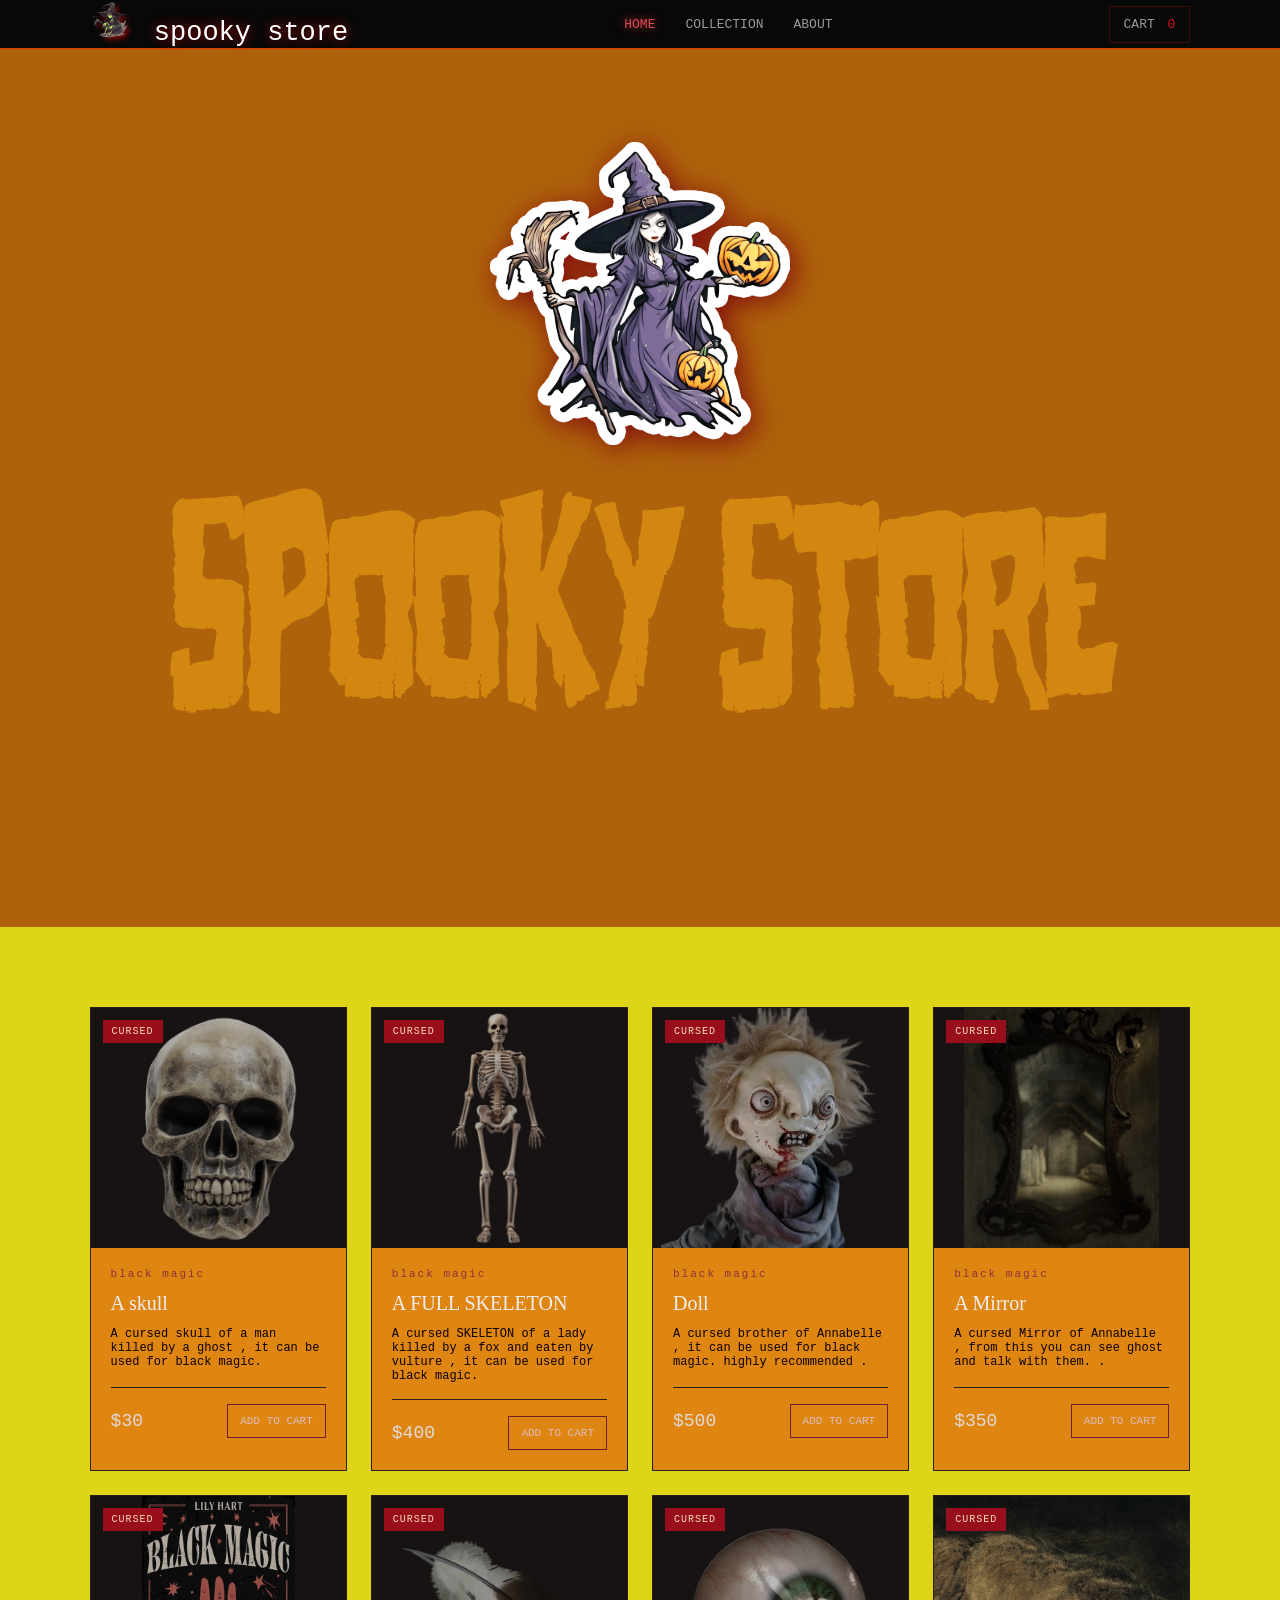
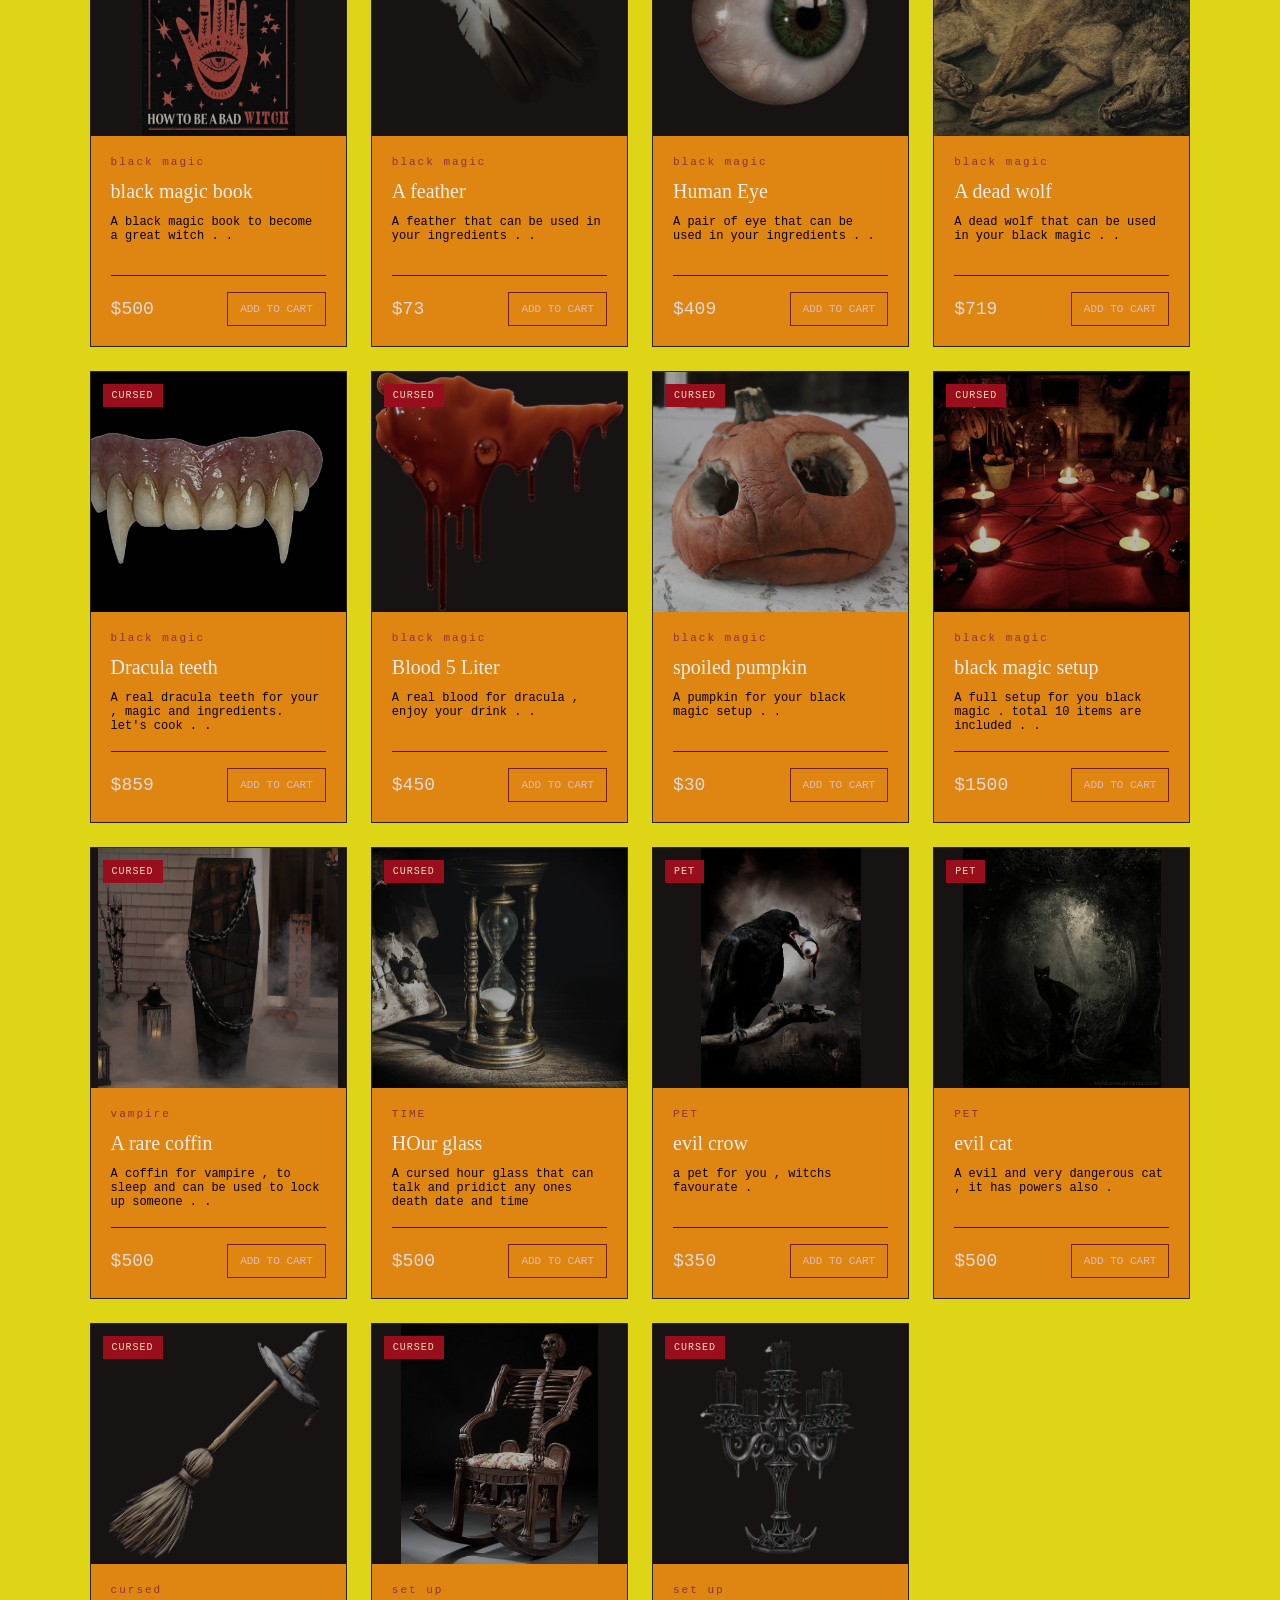
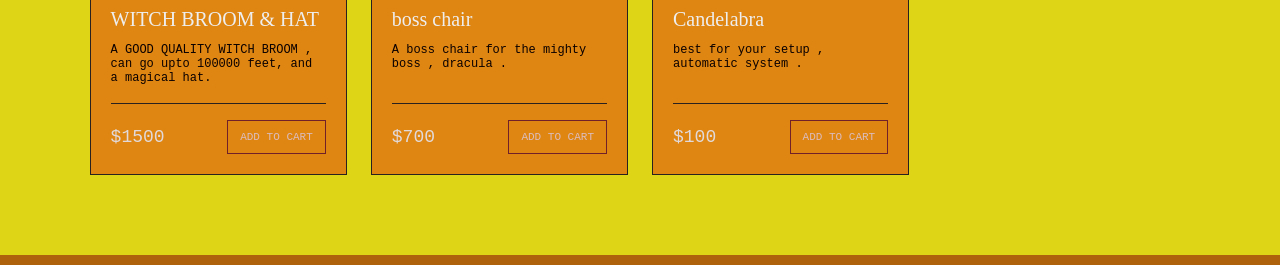
==== commit 5440fe5c: "removed some ai generated code and colors" ====
--- a/index.html
+++ b/index.html
@@ -19,7 +19,7 @@
             <a href="#collection"> collection</a>
             <a href="#" id="about">About</a>
         </div>
-        <a href="/cart.html" class="cart">
+        <a href="./cart.html" class="cart">
             <span>cart</span>
             <span class="cart-item">0 </span>
         </a>
@@ -44,13 +44,9 @@
         </div>
         <h1 class="title">SPOOKY STORE</h1>
      </div>
-     <br><br><br>
+     <br><br>
     <section  class="spooky-shop-section" id="collection">
-        <div class="shop-heading">
-            <p class="headone">THE BEST COLLECTION</p>
-            <h1>Cursed <span>ITEM</span></h1>
-            <p>object taken from buired bodies and killed by a ghost or animals</p>
-        </div>
+    
         <div class="shop-grid">
             <div class="item-card" data-name="A skull" data-price="30" data-img="./assets/shop-items/skull.png">
                 <div class="item-image">
--- a/style.css
+++ b/style.css
@@ -4,7 +4,7 @@
     box-sizing: border-box;
 }
 body{
-    background-color: rgb(22, 11, 11);
+    background-color: rgb(174, 98, 11);
 }
 
 #theme{
@@ -24,7 +24,7 @@
 }
 .title{
     font-family: come;
-    color: rgb(183, 25, 25);
+    color: rgb(210, 135, 16);
     font-size: 150px;
 }
 
@@ -36,7 +36,7 @@
 
 .title-img img {
     display: block;
-    filter: drop-shadow(5px 5px 15px red);
+    filter: drop-shadow(5px 5px 15px rgb(128, 13, 13));
 }
 
 .title-img::before,
@@ -118,7 +118,7 @@
     justify-content: space-between;
     gap: 24px;
     background: #080808;
-    border-bottom: 1px solid #791f1f;
+    border-bottom: 1px solid #de3d08;
     font-family: monospace;
 }
 
@@ -148,8 +148,8 @@
 }
 
 .spooky-links a:hover, .spooky-links a.home , .cart:hover{
-    color: #e32636;
-    text-shadow: 0 0 10px #8b0000;
+    color: #dc4c58;
+    text-shadow: 0 0 10px #be3636;
 }
 
 .spooky-links a{
@@ -164,7 +164,7 @@
     bottom: 0;
     width: 0px;
     height: 2px;
-    background: #c01825;
+    background: #d86973;
     transition: width 0.3s;
 }
 
@@ -174,47 +174,23 @@
 }
 
 .cart {
-  border: 1px solid #492020;
+  border: 1px solid #420909;
   padding: 10px 14px;
   white-space: nowrap;
 }
 
 .cart-item {
-  color: #ed3945;
+  color: #d41320;
   margin-left: 5px;
 }
 
 .spooky-shop-section{
-     background: #090909;
+     background: #dfd517;
      color: rgb(238, 238, 238);
      padding: 80px 7%;
      min-height: 100vh;
 }
-.shop-heading{
-    text-align: center;
-    margin-bottom: 55px;
-}
-.headone{
-    color: #a51b25;
-    font-family: monospace;
-    letter-spacing: 4px;
-    font-size: 12px;
-}
-.shop-heading h1{
-    font-family: cursive;
-    font-size: clamp(38px,6vh,68px);
-    font-weight: normal;
-    margin: 15px;
-    letter-spacing: 3px;
-}
-.shop-heading h1 span{
-    color: #b51d29;
-    text-shadow: 0 0 20px #5a0000;
-}
-.shop-heading > p:last-child{
-    color: #888888;
-    font-family:monospace;
-}
+
 
 .shop-grid{
     display: grid;
@@ -223,7 +199,7 @@
 }
 
 .item-card{
-    background:#101010;
+    background:#de8512;
     border: 1px solid #292020;
     transition: transform 0.3s , border-color 0.3s , box-shadow 0.3s;
     overflow: hidden;
@@ -259,7 +235,7 @@
     position: absolute;
     top: 12px;
     left: 12px;
-    background:#780e18;
+    background:#990e1c;
     color: wheat;
     padding: 6px 9px;
     font-size: 10px;
@@ -282,7 +258,7 @@
 }
 
 .item-detail{
-    color: #858585;
+    color: #0b0000;
     font-size: 12px;
     font-family: monospace;
     min-height: 44px;
